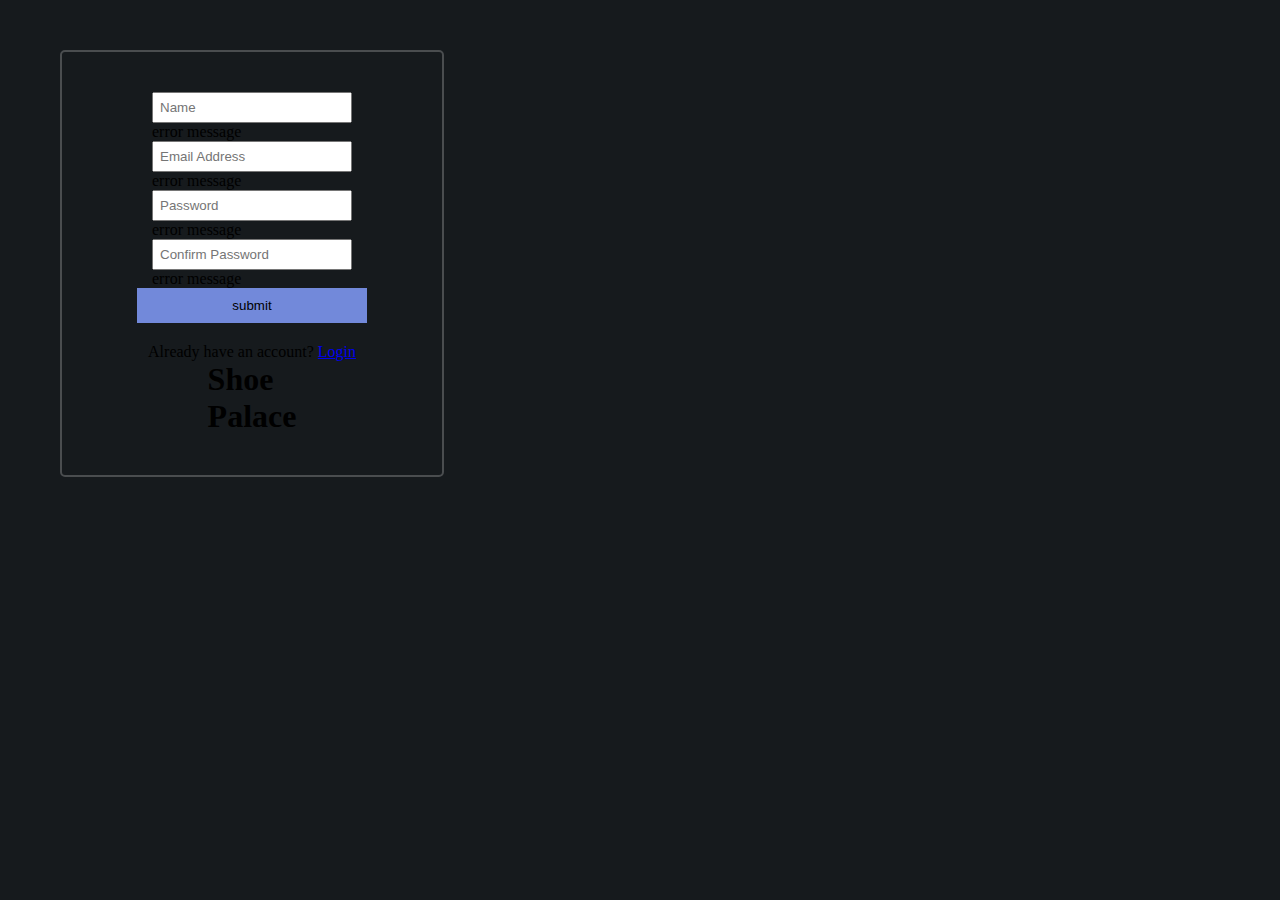
==== index.html @ 93044521 "shoe palace" ====
<!DOCTYPE html>
<html lang="en">
<head>
    <meta charset="UTF-8">
    <meta name="viewport" content="width=device-width, initial-scale=1.0">
    <title>Shoe Palace</title>
    <link rel="stylesheet" href="style.css">
</head>
<body>
 

    <section class="container">
        <form>
            <div class="input-container">
                <input type="text" class="username" placeholder="Name" id="username" />
                <p class="user-msg msg">error message</p>
            </div>
            <div class="input-container">
                <input type="email" class="email" placeholder="Email Address" id="email" />
                <p class="email-msg msg">error message</p>
            </div>
            <div class="input-container">
                <input type="password" class="password1" placeholder="Password" id="password1" />
                <p class="password1-msg msg">error message</p>
            </div>
            <div class="input-container">
                <input type="password" class="password2" placeholder="Confirm Password" id="password2" />
                <p class="password2-msg msg">error message</p>
            </div>

            <input type="submit" value="submit" class="submit">
            <p class="already">Already have an account? <a href="#">Login</a></p>
           
            
            <!--Image-->

            <div class="content">
                <img src="" alt="">
                <h1>Shoe <br/> Palace</h1>
            </div>
        </form>
    </section>

</body>
</html>
---- style.css ----
* {
    padding: 0;
    margin: 0;
    box-sizing: border-box;
}

:root {
    --main-color: #161a1d;
    --primary-color: #7289da;
    --gray-color: #4f4f4f; 
}

body {
    background-color: var(--main-color);
}

form {
    border: 2px solid rgba(255, 255, 255, 0.224);
    border-radius: 5px;
    width: 30%;
    padding: 40px;
    display: flex;
    flex-direction: column;
    justify-content: center;
    align-items: center;
    opacity: 1.2;
    margin-left: 60px;
    margin-top: 50px;
}

form input {
    padding: 6px;
    width: 200px;
    outline: none;
}

input[type='submit'] {
    width: 230px;
    background: var(--primary-color);
    border: none;
    padding: 10px 20px;
    cursor: pointer;
}

.already {
    margin-top: 20px;

}

img {
    width: 51%;
    position: absolute;
    top: 60px;
}
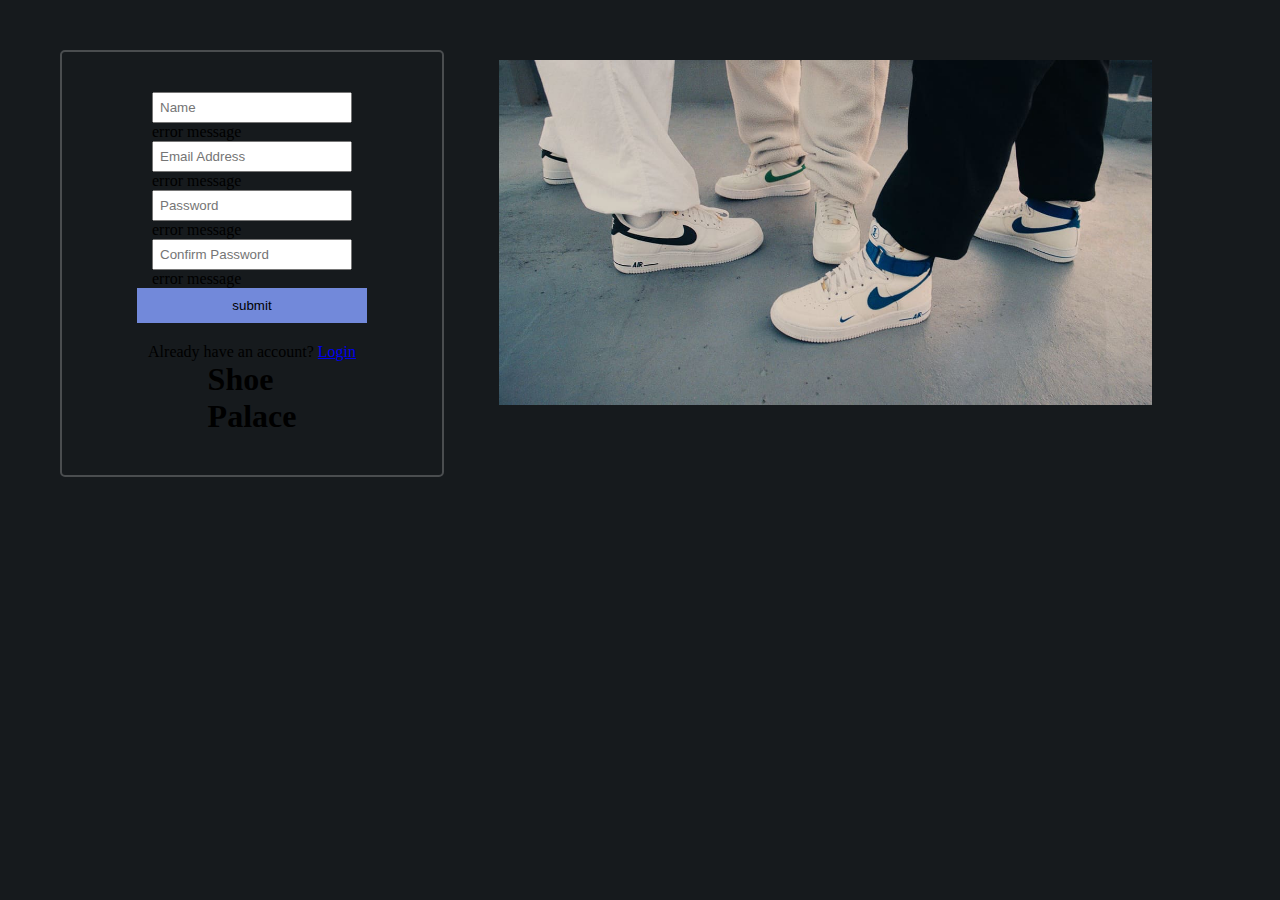
==== commit 51a0d5e9: "shoe adjustment" ====
--- a/index.html
+++ b/index.html
@@ -35,7 +35,7 @@
             <!--Image-->
 
             <div class="content">
-                <img src="" alt="">
+                <img src="image/shoepalace.jpg" alt="shoe kingdom">
                 <h1>Shoe <br/> Palace</h1>
             </div>
         </form>
--- a/style.css
+++ b/style.css
@@ -51,4 +51,5 @@
     width: 51%;
     position: absolute;
     top: 60px;
+    right: 10%;
 }
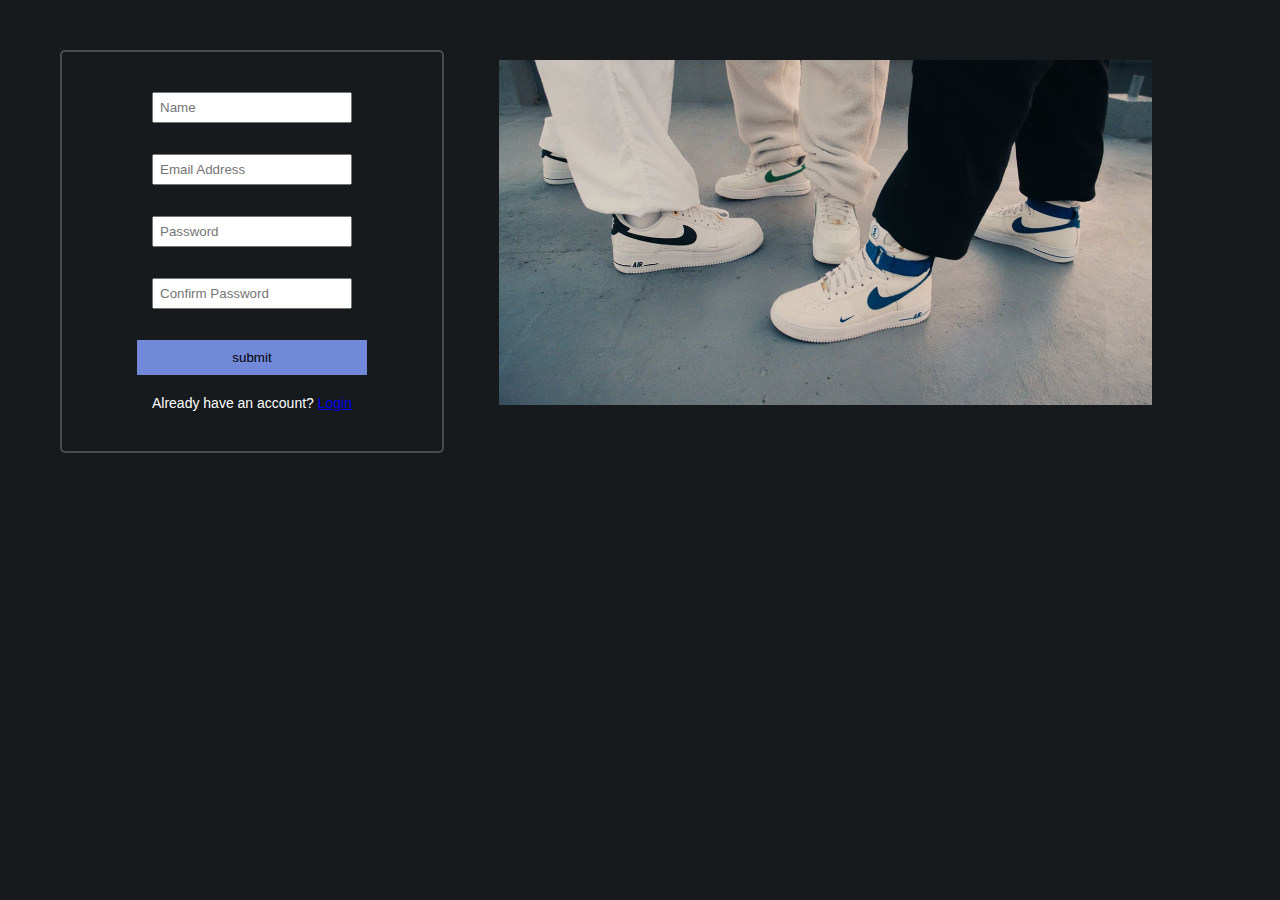
==== commit 72fabed4: "login authentication" ====
--- a/index.html
+++ b/index.html
@@ -29,17 +29,17 @@
             </div>
 
             <input type="submit" value="submit" class="submit">
-            <p class="already">Already have an account? <a href="#">Login</a></p>
+            <p class="already">Already have an account? <a href="login.html">Login</a></p>
            
             
             <!--Image-->
 
             <div class="content">
                 <img src="image/shoepalace.jpg" alt="shoe kingdom">
-                <h1>Shoe <br/> Palace</h1>
             </div>
         </form>
     </section>
 
+    <script src="app.js"></script>
 </body>
 </html>--- a/style.css
+++ b/style.css
@@ -47,6 +47,32 @@
 
 }
 
+form p {
+    font-family: sans-serif;
+    font-size: 14px;
+    color: #fff;
+}
+
+.input-container p.msg {
+    visibility: hidden;
+    margin-bottom: 10px;
+    margin-top: 5px;
+}
+
+.input-container.error {
+  visibility: visible;
+}
+
+
+
+.input-container.error input {
+    border-color: red;
+}
+
+.input-container.success input {
+    border-color: rgb(97, 249, 97);
+}
+
 img {
     width: 51%;
     position: absolute;
